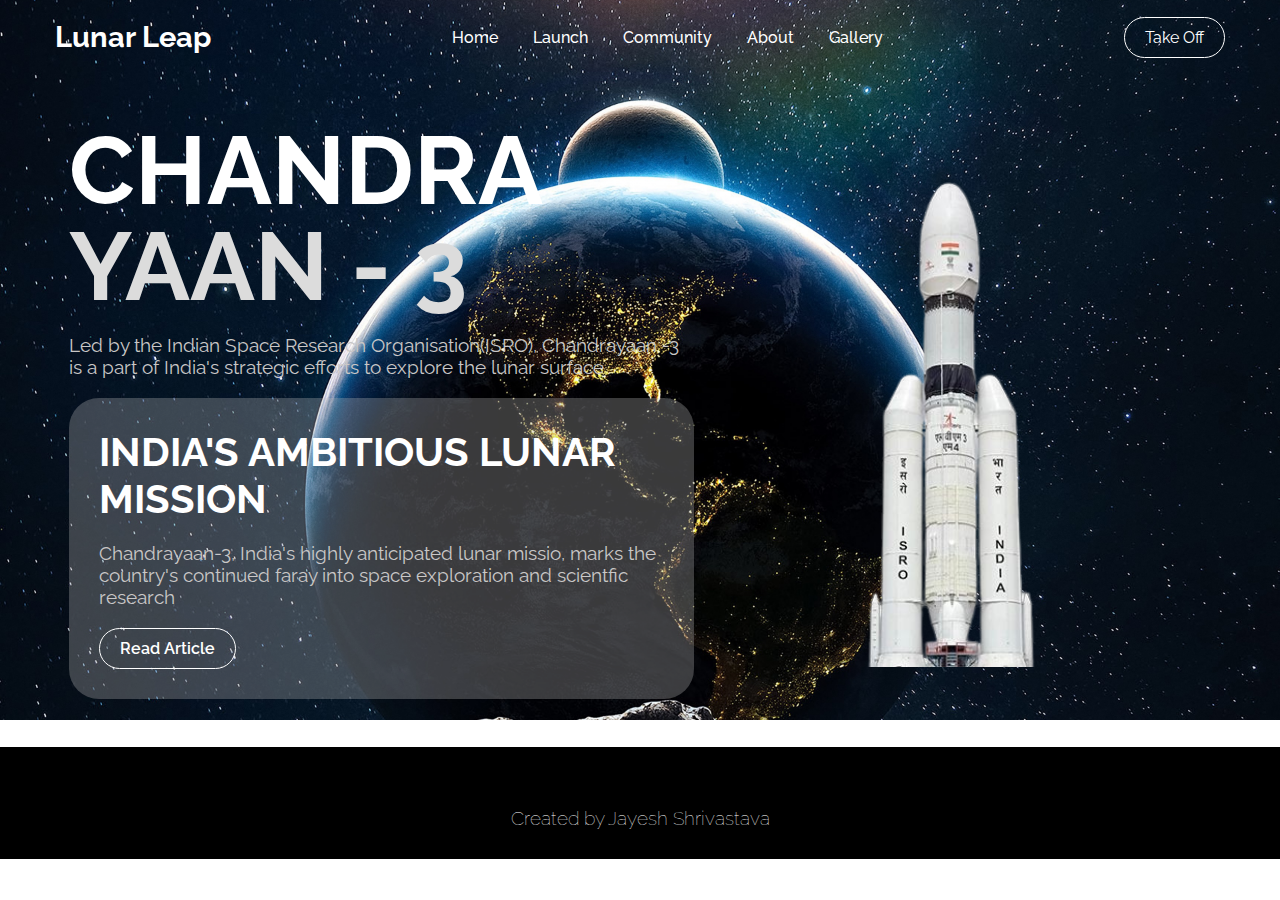
==== index.html @ 58f6d957 "launch page updated" ====
<!DOCTYPE html>
<!-- Coding By CodingNepal - www.codingnepalweb.com -->
<html lang="en">
  <head>
    <meta charset="UTF-8" />
    <meta name="viewport" content="width=device-width, initial-scale=1.0" />
    <title>Chandrayaan 3</title>
    <link rel="stylesheet" href="style.css" />
    <link rel="stylesheet" href="https://cdnjs.cloudflare.com/ajax/libs/font-awesome/6.5.1/css/all.min.css" integrity="sha512-DTOQO9RWCH3ppGqcWaEA1BIZOC6xxalwEsw9c2QQeAIftl+Vegovlnee1c9QX4TctnWMn13TZye+giMm8e2LwA==" crossorigin="anonymous" referrerpolicy="no-referrer" />

    <link rel="preconnect" href="https://fonts.googleapis.com" />
    <link rel="preconnect" href="https://fonts.gstatic.com" crossorigin />
    <link
      href="https://fonts.googleapis.com/css2?family=Oswald:wght@300&display=swap"
      rel="stylesheet"
    />
    <link
      href="https://fonts.googleapis.com/css2?family=Anton&family=Oswald:wght@300;700&display=swap"
      rel="stylesheet"
    />

    <link
      href="https://fonts.googleapis.com/css2?family=Raleway:wght@700&display=swap"
      rel="stylesheet"
    />
  </head>
  <body>
    <img
      class="bg-img"
      src="./assets/earth-moon-sun-solar-system-asteroids-3840x2160-950.jpg"
      alt=""
    />
    <div class="page1">
      <header class="header">
        <nav class="navbar">
          <h2 class="logo"><a href="#">Lunar Leap</a></h2>
          <input type="checkbox" id="menu-toggle" />
          <label for="menu-toggle" id="hamburger-btn">
            <svg
              xmlns="http://www.w3.org/2000/svg"
              height="24"
              viewBox="0 0 24 24"
              width="24"
            >
              <path
                d="M3 12h18M3 6h18M3 18h18"
                stroke="currentColor"
                stroke-width="2"
                stroke-linecap="round"
              />
            </svg>
          </label>

          <ul class="links">
            <li><a href="#">Home</a></li>
            <li><a href="./public/launch.html">Launch</a></li>
            <li><a href="./public/community.html">Community</a></li>
            <li><a href="./public/about.html">About</a></li>
            <li><a href="./public/gallery.html">Gallery</a></li>
          </ul>
          <div class="buttons">
            <a href="#" class="signup">Take Off</a>
          </div>
        </nav>
      </header>
      <section class="hero-section">
        <div class="hero-left">
          <div class="hero">
            <h2>
              CHANDRA
              <span id="hero-span">YAAN - 3</span>
            </h2>
            <p class="hero-p">
              Led by the Indian Space Research Organisation(ISRO), Chandrayaan
              -3 is a part of India's strategic efforts to explore the lunar
              surface
            </p>
          </div>
          <div class="hero-bottom">
            <h2>INDIA'S AMBITIOUS LUNAR MISSION</h2>
            <p class="hero-p">
              Chandrayaan-3, India's highly anticipated lunar missio, marks the
              country's continued faray into space exploration and scientfic
              research
            </p>
            <div class="buttons">
              <a href="./chandrayaan 3 brochure.pdf" download="article" class="learn">Read Article</a>
            </div>
          </div>
        </div>
        <div class="hero-right">
          <div class="img">
            <img
              src="./assets/chandrayaan_3-removebg-preview.png"
              alt="hero image"
            />
          </div>
        </div>
      </section>
      <div class="footer">
        <div class="social-links">
          <a style="color: white" href="https://github.com/wishmaster815">
            <i class="social-media fa-brands fa-github"></i>
          </a>
          <a
            style="color: white"
            href="https://www.instagram.com/shrivastava0407/"
          >
            <i class="social-media fa-brands fa-instagram"></i>
          </a>
          <a
            style="color: white"
            href="https://www.linkedin.com/in/shrivastava-jayesh/"
          >
            <i class="social-media fa-brands fa-linkedin"></i>
          </a>
          <a style="color: white" href="https://twitter.com/shrivastava815">
            <i class="social-media fa-brands fa-x-twitter"></i>
          </a>
        </div>
        <h3>Created by Jayesh Shrivastava</h3>
      </div>
    </div>

    <script src="script.js"></script>
  </body>
</html>
---- style.css ----
/* Importing Google font - Open Sans */
@import url("https://fonts.googleapis.com/css2?family=Open+Sans:wght@300;400;500;600;700&display=swap");

* {
  margin: 0;
  padding: 0;
  box-sizing: border-box;
  /* font-family: 'Oswald', sans-serif; */
  /* font-family: 'Anton', sans-serif; */
  font-family: 'Raleway', sans-serif;

}

body {
  height: 100vh;
  width: 100%;
  /* background: linear-gradient(to bottom, #175d69 23%, #330c43 95%); */
}

.page1{
    position: absolute;
    top: 0;
    left: 0;
    width: 100%;
}
.bg-img{
    width: 100%;
    /* height: 100vh; */
    object-fit: cover;
}
.header {
  /* position: absolute; */
  top: 0;
  left: 0;
  width: 100%;
}

.navbar {
  display: flex;
  align-items: center;
  justify-content: space-between;
  max-width: 1200px;
  margin: 0 auto;
  padding: 20px 15px;
}

.navbar .logo a {
  font-size: 1.8rem;
  text-decoration: none;
  color: #fff;
}

.navbar .links {
  display: flex;
  align-items: center;
  list-style: none;
  gap: 35px;
}

.navbar .links a {
  font-weight: 500;
  text-decoration: none;
  color: #fff;
  padding: 10px 0;
  transition: 0.2s ease;
}

.navbar .links a:hover {
  color: #47b2e4;
}

.navbar .buttons a {
  text-decoration: none;
  color: #fff;
  font-size: 1rem;
  padding: 15px 0;
  transition: 0.2s ease;
}

.navbar .buttons a:not(:last-child) {
  margin-right: 30px;
}

.navbar .buttons .signin:hover {
  color: #47b2e4;
}

.navbar .buttons .signup {
  border: 1px solid #fff;
  padding: 10px 20px;
  border-radius: 2.375rem;
  text-align: center;
  transition: 0.2s ease;
}

.navbar .buttons .signup:hover {
    background-color: #fff;
  color: black;
}

.hero-section {
  display: flex;
  justify-content: center;
  align-items: center;
  /* height: 95vh; */
  padding: 0 15px;
  /* max-width: 1200px; */
margin-block: 3rem ;
}

.hero-left{
    display: flex;
    width: 50%;
    /* gap: 1.5rem; */
    flex-direction: column;
}

.hero-section .hero {
  max-width: 100%;
  color: #fff;
}

.hero h2 {
  font-size: 6rem;
  display: flex;
  flex-direction: column;
  line-height: 6rem;
  /* letter-spacing: 0.5rem; */
  margin-bottom: 20px;
}

.hero-bottom{
  background-color:rgba(192,192,192,0.3);
  padding: 30px;
  border-radius: 30px;
}

.hero-bottom h2 {
  font-size: 2.5rem;
  display: flex;
  color: white;
  flex-direction: column;
  /* line-height: 2.5rem; */
  /* letter-spacing: 0.5rem; */
  margin-bottom: 20px;
}

#hero-span{
  color: gainsboro;
}


.hero-p {
  font-size: 1.2rem;
  margin-bottom: 20px;
  color: #c9c7c7;
}

.hero-section .img img {
  width: 517px;
}

.hero-section .buttons {
  margin-top: 1rem;
}

.hero-section .buttons a {
  text-decoration: none;
  color: #fff;
  padding: 12px 24px;
  border-radius: 0.375rem;
  font-weight: 600;
  transition: 0.2s ease;
  display: inline-block;
}

.hero-section .buttons a:not(:last-child) {
  margin-right: 15px;
}

.buttons .join {
  background-color: #47b2e4;
}

.hero-section .buttons .learn {
  border: 1px solid #fff;
  padding: 10px 20px;
  border-radius: 2.375rem;
  text-align: center;
  transition: 0.2s ease;
}

.hero-section .buttons a:hover {
  background-color: #fff;
  color: black;
}

/* Hamburger menu styles */
#menu-toggle {
  display: none;
}

#hamburger-btn {
  font-size: 1.8rem;
  color: #fff;
  cursor: pointer;
  display: none;
  order: 1;
}

@media screen and (max-width: 1023px) {
  .navbar .logo a {
    font-size: 1.5rem;
  }

  .links {
    position: fixed;
    left: -100%;
    top: 75px;
    width: 100%;
    height: 100vh;
    padding-top: 50px;
    background: #175d69;
    flex-direction: column;
    transition: 0.3s ease;
  }

  .navbar #menu-toggle:checked ~ .links {
    left: 0;
  }

  .navbar #hamburger-btn {
    display: block;
  }

  .header .buttons {
    display: none;
  }

  .hero-section .hero {
    max-width: 100%;
    text-align: center;
  }

  .hero-section img {
    display: none;
  }
}


/* ---------------- footer css ----------------- */
/* .fa-brands{
  font-size: 40px;
} */
.social-media {
  font-size: 35px;
}
.social-links {
  display: flex;
  align-items: center;
  justify-content: center;
  gap: 4rem;
  margin-bottom: 30px;
}
.footer {
  background-color: black;
  margin-block: 20px;
  padding: 30px;
}
.footer h3 {
  font-size: 1.2rem;
  font-weight: 100;
  color: white;
  display: flex;
  justify-content: center;
  align-items: center;
}

@media screen and (max-width: 1023px) {
  .social-media {
    font-size: 40px;
  }
  .social-links {
    display: flex;
    align-items: center;
    justify-content: center;
    gap: 4rem;
    margin-bottom: 30px;
  }
  .footer {
    background-color: black;
    margin-block: 20px;
    padding: 30px;
  }
  .footer h3 {
    font-size: 1.2rem;
    font-weight: 100;
    display: flex;
    justify-content: center;
    align-items: center;
  }
}
@media only screen and (max-width: 769px) {
  #load-more {
    border: 1px solid #fff;
    padding: 5px 10px;
  }

  .social-media {
    font-size: 30px;
  }
  .social-links {
    display: flex;
    align-items: center;
    justify-content: center;
    gap: 3rem;
    margin-block: 20px;
  }
  .footer {
    padding: 10px;
  }
  .footer h3 {
    font-size: 1rem;
    font-weight: 100;
    display: flex;
    justify-content: center;
    align-items: center;
  }
}
@media only screen and (max-width: 643px) {
  #load-more {
    border: 1px solid #fff;
    padding: 5px 10px;
  }

  .social-media {
    font-size: 20px;
  }
  .social-links {
    display: flex;
    align-items: center;
    justify-content: center;
    gap: 3rem;
    margin-block: 20px;
  }
  .footer {
    padding: 10px;
  }
  .footer h3 {
    font-size: 0.8rem;
    font-weight: 100;
    display: flex;
    justify-content: center;
    align-items: center;
  }
}
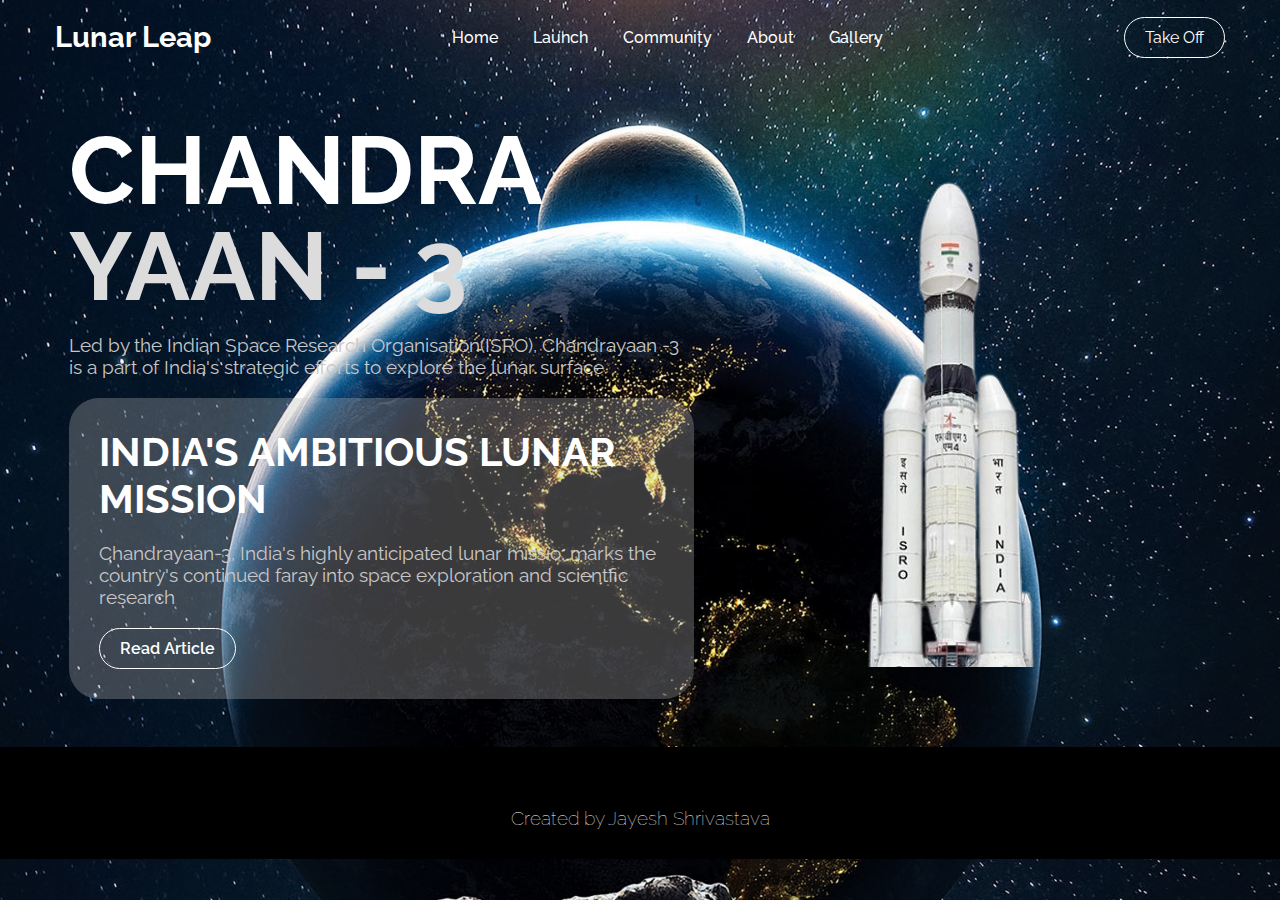
==== commit e103ddee: "page 1 responsive" ====
--- a/index.html
+++ b/index.html
@@ -6,7 +6,13 @@
     <meta name="viewport" content="width=device-width, initial-scale=1.0" />
     <title>Chandrayaan 3</title>
     <link rel="stylesheet" href="style.css" />
-    <link rel="stylesheet" href="https://cdnjs.cloudflare.com/ajax/libs/font-awesome/6.5.1/css/all.min.css" integrity="sha512-DTOQO9RWCH3ppGqcWaEA1BIZOC6xxalwEsw9c2QQeAIftl+Vegovlnee1c9QX4TctnWMn13TZye+giMm8e2LwA==" crossorigin="anonymous" referrerpolicy="no-referrer" />
+    <link
+      rel="stylesheet"
+      href="https://cdnjs.cloudflare.com/ajax/libs/font-awesome/6.5.1/css/all.min.css"
+      integrity="sha512-DTOQO9RWCH3ppGqcWaEA1BIZOC6xxalwEsw9c2QQeAIftl+Vegovlnee1c9QX4TctnWMn13TZye+giMm8e2LwA=="
+      crossorigin="anonymous"
+      referrerpolicy="no-referrer"
+    />
 
     <link rel="preconnect" href="https://fonts.googleapis.com" />
     <link rel="preconnect" href="https://fonts.gstatic.com" crossorigin />
@@ -25,11 +31,6 @@
     />
   </head>
   <body>
-    <img
-      class="bg-img"
-      src="./assets/earth-moon-sun-solar-system-asteroids-3840x2160-950.jpg"
-      alt=""
-    />
     <div class="page1">
       <header class="header">
         <nav class="navbar">
@@ -84,7 +85,12 @@
               research
             </p>
             <div class="buttons">
-              <a href="./chandrayaan 3 brochure.pdf" download="article" class="learn">Read Article</a>
+              <a
+                href="./chandrayaan 3 brochure.pdf"
+                download="article"
+                class="learn"
+                >Read Article</a
+              >
             </div>
           </div>
         </div>
--- a/style.css
+++ b/style.css
@@ -7,26 +7,29 @@
   box-sizing: border-box;
   /* font-family: 'Oswald', sans-serif; */
   /* font-family: 'Anton', sans-serif; */
-  font-family: 'Raleway', sans-serif;
-
+  font-family: "Raleway", sans-serif;
 }
 
 body {
-  height: 100vh;
   width: 100%;
-  /* background: linear-gradient(to bottom, #175d69 23%, #330c43 95%); */
-}
-
-.page1{
-    position: absolute;
-    top: 0;
-    left: 0;
-    width: 100%;
-}
-.bg-img{
-    width: 100%;
-    /* height: 100vh; */
-    object-fit: cover;
+  background-image: url(assets/page1bg.jpg);
+  background-position: center center;
+  background-repeat: no-repeat;
+  background-attachment: fixed;
+  background-size: cover;
+  background-color: #464646;
+}
+
+.page1 {
+  position: absolute;
+  top: 0;
+  left: 0;
+  width: 100%;
+}
+.bg-img {
+  width: 100%;
+  /* height: 100vh; */
+  object-fit: cover;
 }
 .header {
   /* position: absolute; */
@@ -94,7 +97,7 @@
 }
 
 .navbar .buttons .signup:hover {
-    background-color: #fff;
+  background-color: #fff;
   color: black;
 }
 
@@ -105,14 +108,14 @@
   /* height: 95vh; */
   padding: 0 15px;
   /* max-width: 1200px; */
-margin-block: 3rem ;
-}
-
-.hero-left{
-    display: flex;
-    width: 50%;
-    /* gap: 1.5rem; */
-    flex-direction: column;
+  margin-block: 3rem;
+}
+
+.hero-left {
+  display: flex;
+  width: 50%;
+  /* gap: 1.5rem; */
+  flex-direction: column;
 }
 
 .hero-section .hero {
@@ -129,8 +132,8 @@
   margin-bottom: 20px;
 }
 
-.hero-bottom{
-  background-color:rgba(192,192,192,0.3);
+.hero-bottom {
+  background-color: rgba(192, 192, 192, 0.3);
   padding: 30px;
   border-radius: 30px;
 }
@@ -145,10 +148,9 @@
   margin-bottom: 20px;
 }
 
-#hero-span{
+#hero-span {
   color: gainsboro;
 }
-
 
 .hero-p {
   font-size: 1.2rem;
@@ -208,7 +210,34 @@
   order: 1;
 }
 
+/* ---------------- footer css ----------------- */
+.social-media {
+  font-size: 35px;
+}
+.social-links {
+  display: flex;
+  align-items: center;
+  justify-content: center;
+  gap: 4rem;
+  margin-bottom: 30px;
+}
+.footer {
+  background-color: black;
+  /* margin-top: 20px; */
+  padding: 30px;
+}
+.footer h3 {
+  font-size: 1.2rem;
+  font-weight: 100;
+  color: white;
+  display: flex;
+  justify-content: center;
+  align-items: center;
+}
+
+/* ---------- responsive part ---------------- */
 @media screen and (max-width: 1023px) {
+  /* ----------------- navbar responsive ------------------ */
   .navbar .logo a {
     font-size: 1.5rem;
   }
@@ -220,7 +249,11 @@
     width: 100%;
     height: 100vh;
     padding-top: 50px;
-    background: #175d69;
+    background-image: url(assets/navbar-img.jpeg);
+    background-position: center center;
+    background-repeat: no-repeat;
+    background-attachment: fixed;
+    background-size: cover;
     flex-direction: column;
     transition: 0.3s ease;
   }
@@ -233,6 +266,7 @@
     display: block;
   }
 
+  /* ---------- page1 responsive ---------- */
   .header .buttons {
     display: none;
   }
@@ -245,40 +279,31 @@
   .hero-section img {
     display: none;
   }
-}
-
-
-/* ---------------- footer css ----------------- */
-/* .fa-brands{
-  font-size: 40px;
-} */
-.social-media {
-  font-size: 35px;
-}
-.social-links {
-  display: flex;
-  align-items: center;
-  justify-content: center;
-  gap: 4rem;
-  margin-bottom: 30px;
-}
-.footer {
-  background-color: black;
-  margin-block: 20px;
-  padding: 30px;
-}
-.footer h3 {
-  font-size: 1.2rem;
-  font-weight: 100;
-  color: white;
-  display: flex;
-  justify-content: center;
-  align-items: center;
-}
-
-@media screen and (max-width: 1023px) {
+  
+  .hero h2 {
+    font-size: 5rem;
+    display: flex;
+    flex-direction: column;
+    line-height: 6rem;
+    /* letter-spacing: 0.5rem; */
+    margin-bottom: 20px;
+  }
+  .hero-p {
+    font-size: 1rem;
+    margin-bottom: 20px;
+    color: #c9c7c7;
+  }
+  .hero-bottom h2 {
+    font-size: 2rem;
+    text-align: center;
+  }
+  .hero-section .buttons {
+    text-align: center;
+  }
+
+  /* ---------- footer responsive ---------- */
   .social-media {
-    font-size: 40px;
+    font-size: 30px;
   }
   .social-links {
     display: flex;
@@ -289,7 +314,6 @@
   }
   .footer {
     background-color: black;
-    margin-block: 20px;
     padding: 30px;
   }
   .footer h3 {
@@ -300,14 +324,45 @@
     align-items: center;
   }
 }
+
 @media only screen and (max-width: 769px) {
+  .header .buttons {
+    display: none;
+  }
+
+  .hero-section .hero {
+    max-width: 100%;
+    text-align: center;
+  }
+  .hero h2 {
+    font-size: 4rem;
+    display: flex;
+    flex-direction: column;
+    line-height: 4rem;
+    /* letter-spacing: 0.5rem; */
+    margin-bottom: 20px;
+  }
+  .hero-p {
+    font-size: 0.85rem;
+    margin-bottom: 20px;
+    color: #c9c7c7;
+  }
+  .hero-bottom h2 {
+    font-size: 1.5rem;
+    text-align: center;
+  }
+  .hero-section .buttons {
+    font-size: 0.8rem;
+  }
+
+  
   #load-more {
     border: 1px solid #fff;
     padding: 5px 10px;
   }
 
   .social-media {
-    font-size: 30px;
+    font-size: 27px;
   }
   .social-links {
     display: flex;
@@ -327,6 +382,7 @@
     align-items: center;
   }
 }
+
 @media only screen and (max-width: 643px) {
   #load-more {
     border: 1px solid #fff;
@@ -353,4 +409,4 @@
     justify-content: center;
     align-items: center;
   }
-}
+}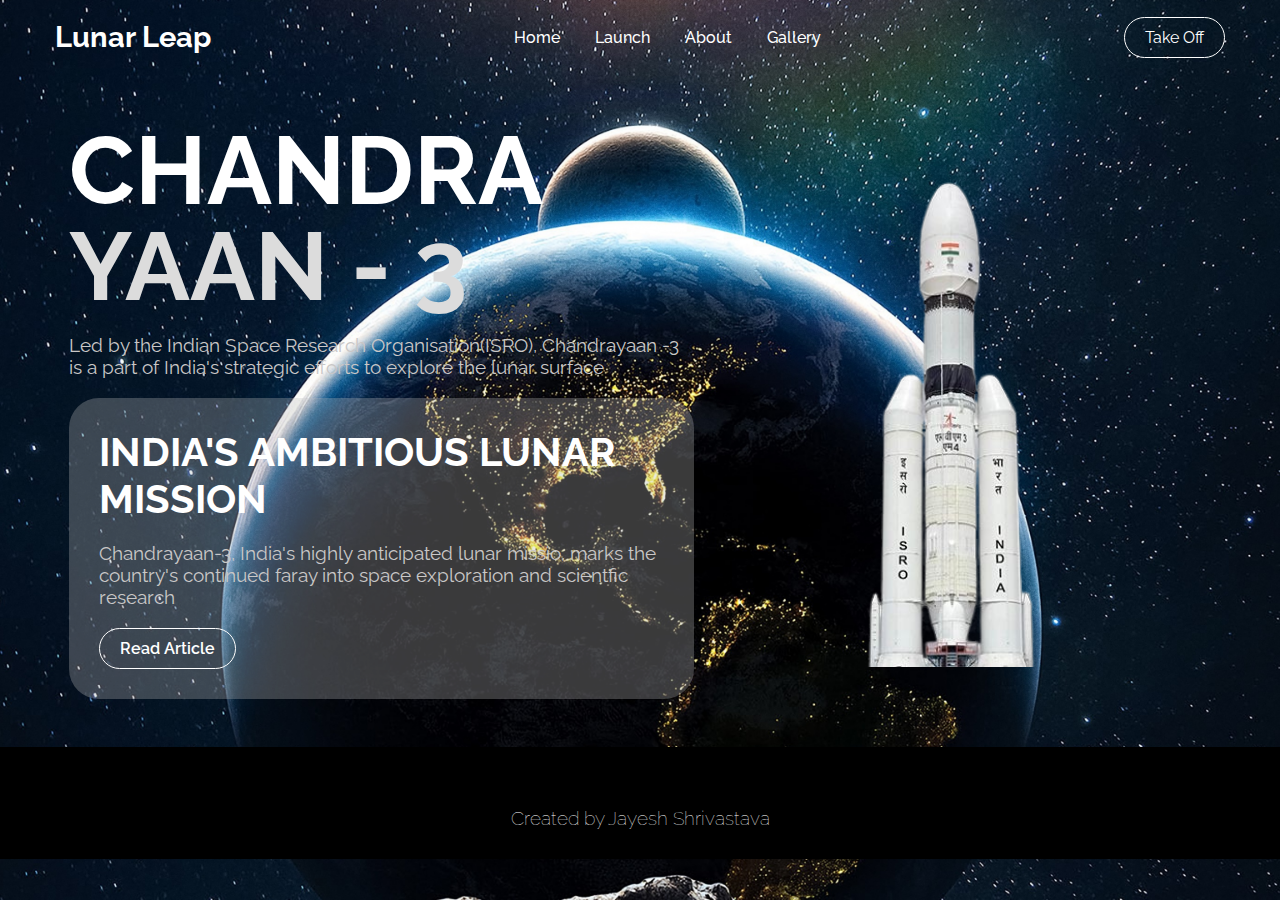
==== commit 2dbcee71: "about section desk complete" ====
--- a/index.html
+++ b/index.html
@@ -1,5 +1,4 @@
 <!DOCTYPE html>
-<!-- Coding By CodingNepal - www.codingnepalweb.com -->
 <html lang="en">
   <head>
     <meta charset="UTF-8" />
@@ -55,7 +54,6 @@
           <ul class="links">
             <li><a href="#">Home</a></li>
             <li><a href="./public/launch.html">Launch</a></li>
-            <li><a href="./public/community.html">Community</a></li>
             <li><a href="./public/about.html">About</a></li>
             <li><a href="./public/gallery.html">Gallery</a></li>
           </ul>
@@ -86,7 +84,7 @@
             </p>
             <div class="buttons">
               <a
-                href="./chandrayaan 3 brochure.pdf"
+                href="https://drive.google.com/file/d/1jUGDwSHVEQIph4ITpxq6B47zhjX7N5LP/view?usp=sharing"
                 download="article"
                 class="learn"
                 >Read Article</a
@@ -103,29 +101,29 @@
           </div>
         </div>
       </section>
-      <div class="footer">
-        <div class="social-links">
-          <a style="color: white" href="https://github.com/wishmaster815">
-            <i class="social-media fa-brands fa-github"></i>
-          </a>
-          <a
-            style="color: white"
-            href="https://www.instagram.com/shrivastava0407/"
-          >
-            <i class="social-media fa-brands fa-instagram"></i>
-          </a>
-          <a
-            style="color: white"
-            href="https://www.linkedin.com/in/shrivastava-jayesh/"
-          >
-            <i class="social-media fa-brands fa-linkedin"></i>
-          </a>
-          <a style="color: white" href="https://twitter.com/shrivastava815">
-            <i class="social-media fa-brands fa-x-twitter"></i>
-          </a>
-        </div>
-        <h3>Created by Jayesh Shrivastava</h3>
+    </div>
+    <div class="footer">
+      <div class="social-links">
+        <a style="color: white" href="https://github.com/wishmaster815">
+          <i class="social-media fa-brands fa-github"></i>
+        </a>
+        <a
+          style="color: white"
+          href="https://www.instagram.com/shrivastava0407/"
+        >
+          <i class="social-media fa-brands fa-instagram"></i>
+        </a>
+        <a
+          style="color: white"
+          href="https://www.linkedin.com/in/shrivastava-jayesh/"
+        >
+          <i class="social-media fa-brands fa-linkedin"></i>
+        </a>
+        <a style="color: white" href="https://twitter.com/shrivastava815">
+          <i class="social-media fa-brands fa-x-twitter"></i>
+        </a>
       </div>
+      <h3>Created by Jayesh Shrivastava</h3>
     </div>
 
     <script src="script.js"></script>
--- a/style.css
+++ b/style.css
@@ -21,7 +21,6 @@
 }
 
 .page1 {
-  position: absolute;
   top: 0;
   left: 0;
   width: 100%;
@@ -249,7 +248,7 @@
     width: 100%;
     height: 100vh;
     padding-top: 50px;
-    background-image: url(assets/navbar-img.jpeg);
+    background-image: url(assets/navbar.jpg);
     background-position: center center;
     background-repeat: no-repeat;
     background-attachment: fixed;
@@ -270,7 +269,9 @@
   .header .buttons {
     display: none;
   }
-
+  .hero-section{
+    display: inline-block;
+  }
   .hero-section .hero {
     max-width: 100%;
     text-align: center;
@@ -279,7 +280,16 @@
   .hero-section img {
     display: none;
   }
-  
+  .hero-right{
+    display: none;
+  }
+  .hero-left{
+    width: 100%;
+    align-items: center;
+  }
+  .hero-bottom{
+    width: 75%;
+  }
   .hero h2 {
     font-size: 5rem;
     display: flex;
@@ -409,4 +419,23 @@
     justify-content: center;
     align-items: center;
   }
+}
+
+@media only screen and (max-width: 426px){
+  .hero h2{
+    font-size: 3rem;
+    line-height: 2.5rem;
+  }
+  .hero-bottom h2{
+    font-size: 1.2rem;
+  }
+  .hero-p{
+    font-size: 0.75rem;
+  }
+  .hero-bottom{
+    padding: 20px;
+  }
+  .navbar .logo a {
+    font-size: 1.3rem;
+}
 }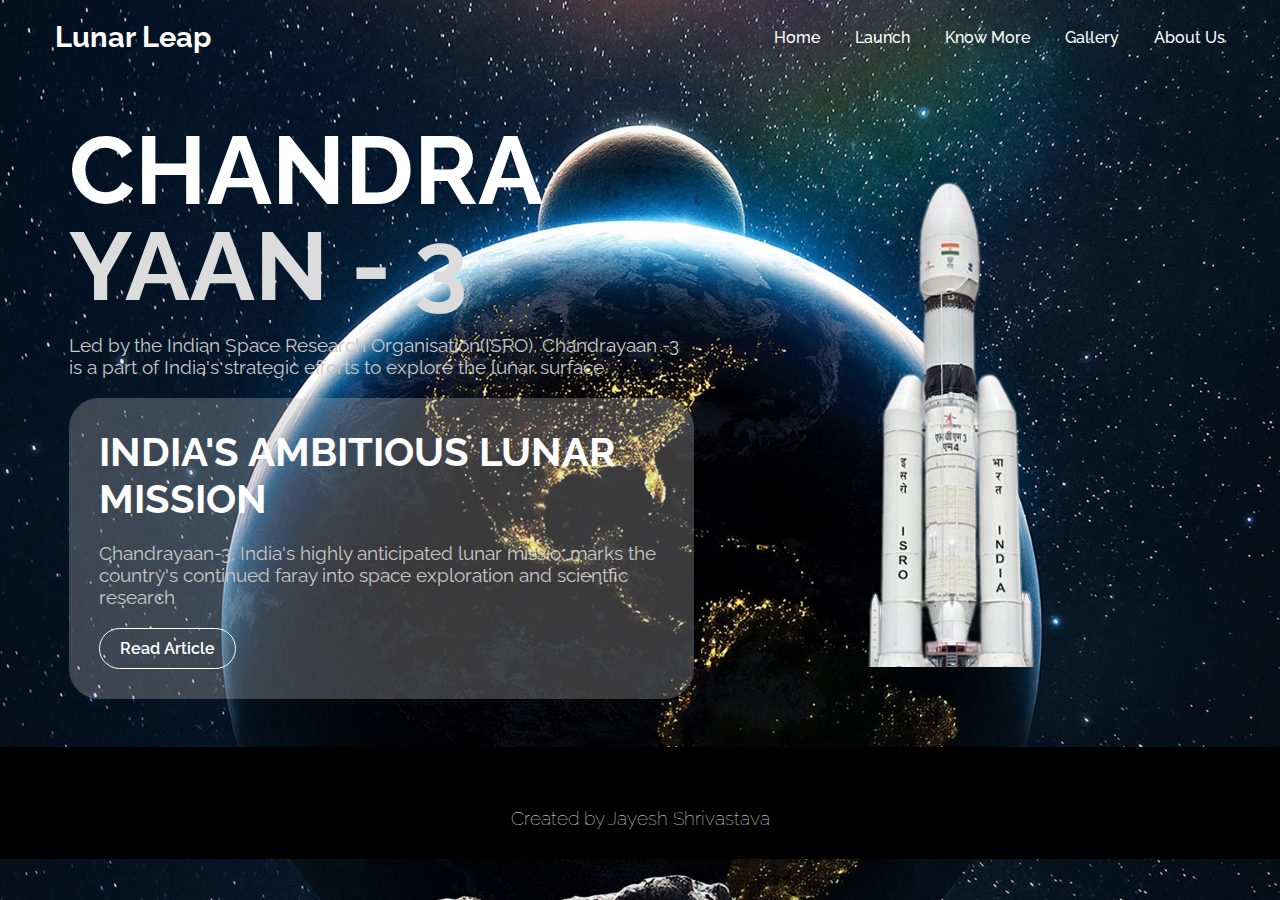
==== commit dca8822d: "project completed" ====
--- a/index.html
+++ b/index.html
@@ -52,14 +52,15 @@
           </label>
 
           <ul class="links">
-            <li><a href="#">Home</a></li>
+            <li><a href="./index.html">Home</a></li>
             <li><a href="./public/launch.html">Launch</a></li>
-            <li><a href="./public/about.html">About</a></li>
+            <li><a href="./public/about.html">Know More</a></li>
             <li><a href="./public/gallery.html">Gallery</a></li>
+            <li><a href="./public/aboutUs.html">About Us</a></li>
           </ul>
-          <div class="buttons">
-            <a href="#" class="signup">Take Off</a>
-          </div>
+          <!-- <div class="buttons">
+            <a href="./public/about.html" class="signup">Take Off</a>
+          </div> -->
         </nav>
       </header>
       <section class="hero-section">
